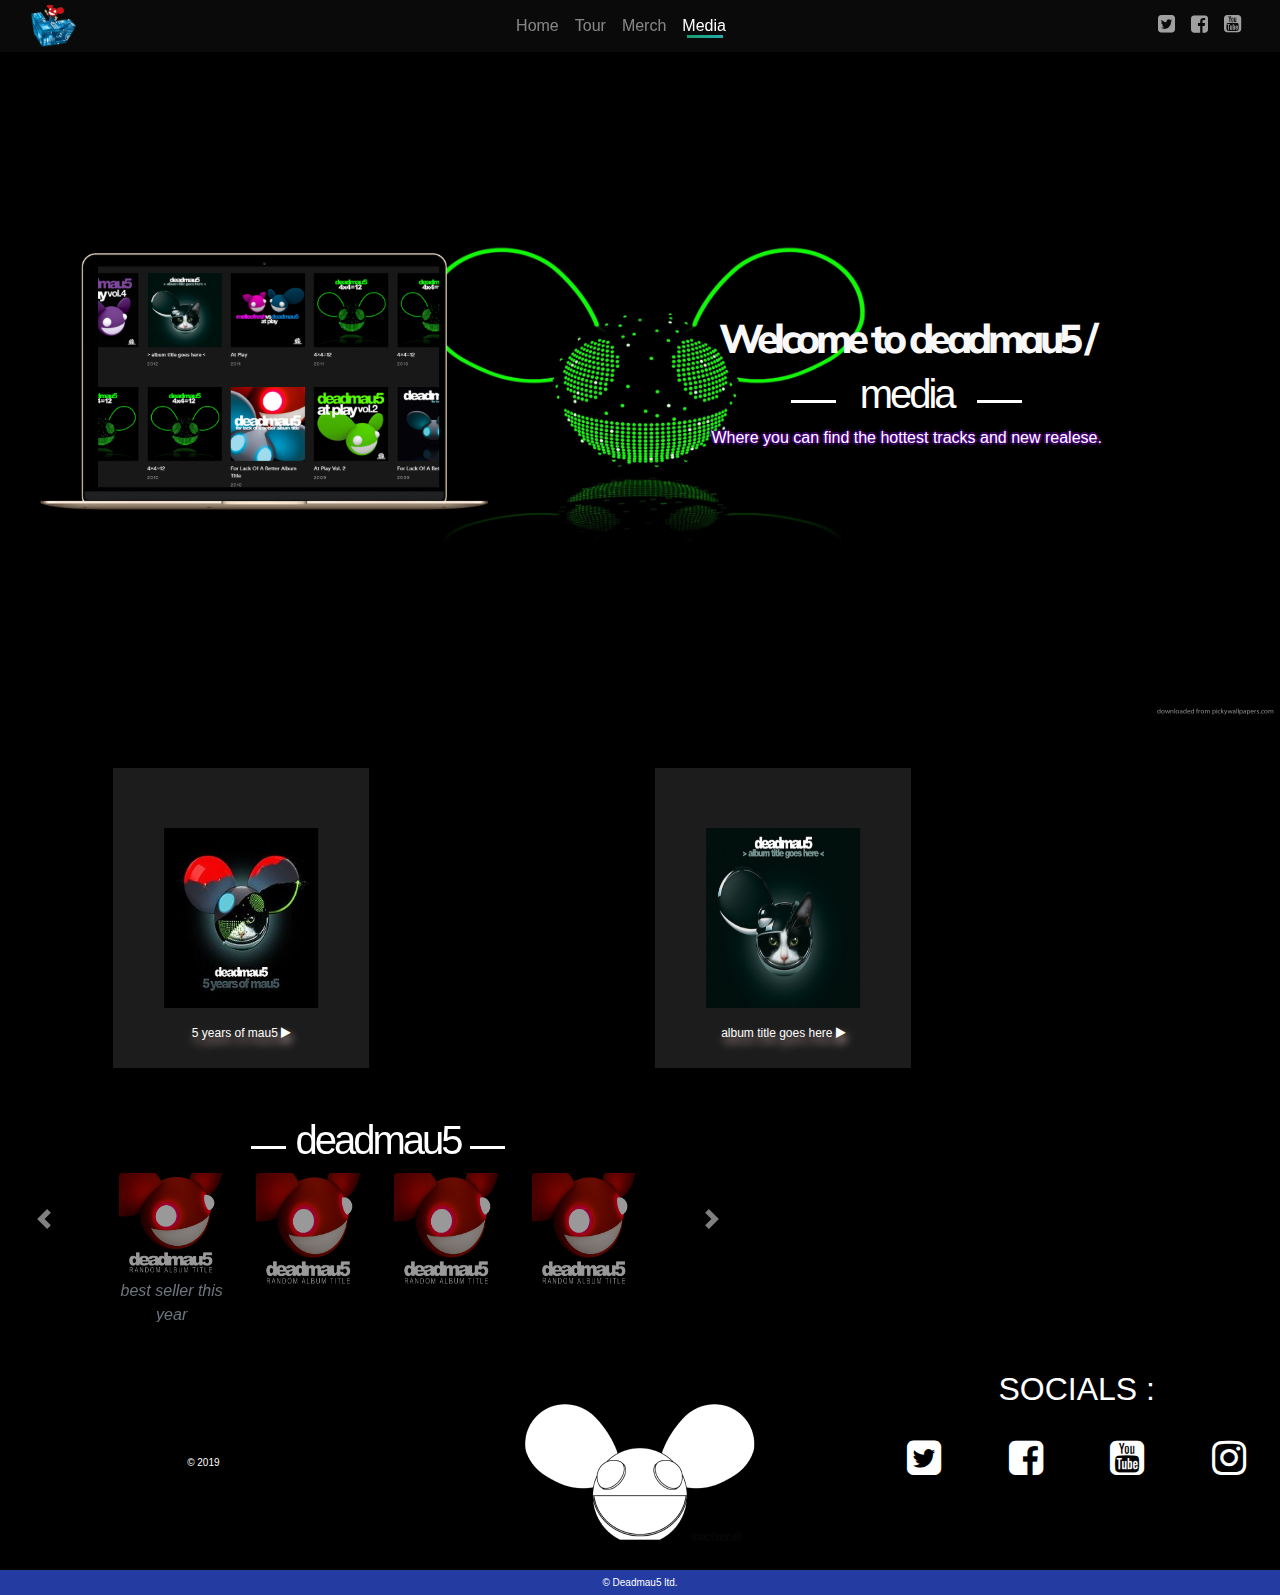
==== media.html @ 0d693689 "updated buttons and color" ====
<!doctype html>
<html lang="en">
  <head>
    <!-- Required meta tags -->
    <meta charset="utf-8">
    <meta name="viewport" content="width=device-width, initial-scale=1, shrink-to-fit=no">

    <!-- Bootstrap CSS -->
    <link rel="stylesheet" href="https://stackpath.bootstrapcdn.com/bootstrap/4.3.1/css/bootstrap.min.css" integrity="sha384-ggOyR0iXCbMQv3Xipma34MD+dH/1fQ784/j6cY/iJTQUOhcWr7x9JvoRxT2MZw1T" crossorigin="anonymous">
   <!--Font Awesome-->
   <link rel="stylesheet" href="https://stackpath.bootstrapcdn.com/font-awesome/4.7.0/css/font-awesome.min.css">
    <!--Style Css-->
    <link rel="stylesheet" href="assets/style.css" type="text/css" />
    <title>Deadmau5</title>
  </head>
  <body>
    <div class="wrapper">  
<!--NavBar-->
 <nav class="navbar navbar-expand-lg navbar-dark fixed-top">
    <div class="container-fluid">
      <a class="navbar-brand " href="index.html"> <img src="assets/images/logo.svg" alt=""></a>
      <button class="navbar-toggler" type="button" data-toggle="collapse" data-target="#navbarResponsive" aria-controls="navbarResponsive" aria-expanded="false" aria-label="Toggle navigation">
        <span class="navbar-toggler-icon"></span>
      </button>
      <div class="collapse navbar-collapse" id="navbarResponsive">
        <ul class="navbar-nav mx-auto text-center">
          <li class="nav-item">
            <a class="nav-link" href="index.html">Home</a>
          </li>
          <li class="nav-item">
            <a class="nav-link" href="tour.html">Tour</a>
          </li>
          <li class="nav-item">
            <a class="nav-link" href="store.html">Merch</a>
          </li>
           <li class="nav-item active">
            <a class="nav-link" href="media.html">Media</a>
          </li>
        </ul>
      </div>
      <div class="socials d-none d-lg-block" id="navbarResponsive">
        <ul class="navbar-nav mr-auto">
          <li class="nav-item">
            <a class="nav-link" href="#"><i class="fa fa-twitter-square"></i></a>
          </li>
         <li class="nav-item">
            <a class="nav-link" href="#"><i class="fa fa-facebook-square"></i></a>
          </li>
         <li class="nav-item">
            <a class="nav-link" href="#"><i class="fa fa-youtube-square"></i></a>
          </li>
        </ul>
      </div>
    </div>
  </nav>
<!--End of NavBar-->

<!-- Media hero -->
<section class="hero-media d-flex align-items-center">
    <div class="container-fluid">
        <div class="row">
            <div class="col-12 col-lg-5">
                <img class="laptop-screen" src="assets/images/media-screen.png"></img>
            </div>
            
             <div class="col-12 col-lg-7 d-flex align-items-center justify-content-center ">
                <div class="hero-content text-center">
                    <h1 class="hero-heading media-heading">Welcome to deadmau5 /</h1>
                    <h1 class="media-heading media-lined">media</h1>
                    <p class="media-info">Where you can find the hottest tracks and new realese.</p>
                </div>
             </div>
        </div>
    </div>
</section>
<!-- End of  Media hero -->

<!-- Spotify -->
<section class="spotify">
  <div class="spotify-grid my-5">
    <div class="row spotify-card">
            <div class=" spotify-album-cover col-6 p-0">
                <div class="spotify-album-box">
                  <img class="spotify-album-photo" src="assets/images/spotify1.jpg"></img>
                  <p class=" mt-3 text-center spotify-album-text">5 years of mau5 <i class="fa fa-play"></i> </p>
                </div>
            </div>
            <div class="col-6  p-0">
              <iframe class="spotify-frame" src="https://open.spotify.com/embed/album/4uKFNr3KNqr4zeLWJfBC66"  frameborder="0" allowtransparency="true" allow="encrypted-media"></iframe>
            </div>
        </div>
        
        <div class="row spotify-card">
            <div class=" spotify-album-cover col-6 p-0">
                <div class="spotify-album-box">
                  <img class="spotify-album-photo" src="assets/images/spotify2.jpg"></img>
                  <p class=" mt-3 text-center spotify-album-text">  album title goes here <i class="fa fa-play"></i> </p>
                </div>
            </div>
            <div class="col-6  p-0">
              <iframe class="spotify-frame" src="https://open.spotify.com/embed/album/5cpwmGEav9fYtQi33w0YTj"  frameborder="0" allowtransparency="true" allow="encrypted-media"></iframe>
            </div>
        </div>
        
  </div>
</section>
<!-- End of Spotify -->

<!-- albums -->
<section class="album my-5">
 <div class="row albums-banner">
    
      <div id="carouselExampleControls" class="carousel slide" data-interval="false">
        <div class="carousel-inner">
      <!-- carousel row -->
            <div class="carousel-item active">
                <div class="row tracks">
                  <h1 class="w-100 text-center media-heading lined-center">deadmau5</h1>
                  <!-- carousel card-->
                  <div class=" col-12 d-lg-block col-lg-3 my-4 my-lg-0">
                        <div class="card">
                          <img class="card-img" src="assets/images/album1.jpg" alt="album cover">
                          <p class="font-italic text-muted text-center">best seller this year</p>
                        </div>
                  </div>
                 <!-- End of carousel card-->
                 
                  <!-- carousel card-->
                  <div class=" col-12 d-lg-block col-lg-3 my-4 my-lg-0">
                        <div class="card">
                          <img class="card-img" src="assets/images/album1.jpg" alt="album cover">
                        </div>
                  </div>
                 <!-- End of carousel card-->
                    <!-- carousel card-->
                  <div class=" col-12 d-none d-lg-block col-lg-3 my-4 my-lg-0">
                        <div class="card">
                          <img class="card-img" src="assets/images/album1.jpg" alt="album cover">
                        </div>
                  </div>
                 <!-- End of carousel card-->
                 
                  <!-- carousel card-->
                  <div class=" col-12 d-none d-lg-block col-lg-3 my-4 my-lg-0">
                        <div class="card">
                          <img class="card-img" src="assets/images/album1.jpg" alt="album cover">
                        </div>
                  </div>
                 <!-- End of carousel card-->
                
                
                 
                 
                </div>
            </div>
      <!-- End of carousel row -->   
             <div class="carousel-item">
                <div class="row tracks">
                   <h1 class="w-100 text-center media-heading lined-center">mau5trap</h1>
                                   <!-- carousel card-->
                  <div class=" col-12 d-lg-block col-lg-3 my-4 my-lg-0">
                        <div class="card">
                          <img class="card-img" src="assets/images/album2.jpg" alt="album cover">
                        </div>
                  </div>
                 <!-- End of carousel card-->
                 
                  <!-- carousel card-->
                  <div class=" col-12 d-lg-block col-lg-3 my-4 my-lg-0">
                        <div class="card">
                          <img class="card-img" src="assets/images/album2.jpg" alt="album cover">
                        </div>
                  </div>
                 <!-- End of carousel card-->
                    <!-- carousel card-->
                  <div class=" col-12 d-none d-lg-block col-lg-3 my-4 my-lg-0">
                        <div class="card">
                          <img class="card-img" src="assets/images/album2.jpg" alt="album cover">
                        </div>
                  </div>
                 <!-- End of carousel card-->
                 
                  <!-- carousel card-->
                  <div class=" col-12 d-none d-lg-block col-lg-3 my-4 my-lg-0">
                        <div class="card">
                          <img class="card-img" src="assets/images/album2.jpg" alt="album cover">
                        </div>
                  </div>
                 <!-- End of carousel card-->
         
                </div>
            </div>
            
            <!-- Controls-->
            <a class="carousel-control-prev" href="#carouselExampleControls" role="button" data-slide="prev">
              <span class="carousel-control-prev-icon" aria-hidden="true"></span>
              <span class="sr-only">Previous</span>
            </a>
            <a class="carousel-control-next" href="#carouselExampleControls" role="button" data-slide="next">
              <span class="carousel-control-next-icon" aria-hidden="true"></span>
              <span class="sr-only">Next</span>
            </a>
          </div>
      
 </div>
</section>
<!-- End of albums -->


<!-- Footer -->
<footer class="footer">
  <div class="row">
    <div class="footer-col col-12 col-lg-4 d-none d-lg-flex justify-content-center align-items-center">
        <p class="copywrite"> © 2019 </p>
    </div>
      <div class="footer-col col-12 col-lg-4 d-flex justify-content-center align-items-center">
      <img src="assets/images/logo-footer.png"></img>
    </div>
    <div class="footer-col col-12 col-lg-4">
          <div class="footer-socials text-center">
            <h2 class="text-uppercase">socials :</h2>
              <ul class="social-links p-0">
                <li>
                  <a href="#"><i class="fa fa-twitter-square"></i></a>
                </li>
                <li>
                  <a href="#"><i class="fa fa-facebook-square"></i></a>
                </li>
                <li>
                  <a href="#"><i class="fa fa-youtube-square"></i></a>
                </li>
                 <li>
                  <a href="#"><i class="fa fa-instagram"></i></a>
                </li>
              </ul>
          </div>
    </div>
  </div>
  <div class="row copywrite-banner">
    <div class="col d-flex justify-content-center  align-items-center text-center">
        <p class="copywrite"> © Deadmau5 ltd.</p>
    </div>
  </div>
</footer>
<!-- End Of Footer-->


</div>  
</section>
    <!-- Optional JavaScript -->
    <!-- jQuery first, then Popper.js, then Bootstrap JS -->
    <script src="https://code.jquery.com/jquery-3.3.1.slim.min.js" integrity="sha384-q8i/X+965DzO0rT7abK41JStQIAqVgRVzpbzo5smXKp4YfRvH+8abtTE1Pi6jizo" crossorigin="anonymous"></script>
    <script src="https://cdnjs.cloudflare.com/ajax/libs/popper.js/1.14.7/umd/popper.min.js" integrity="sha384-UO2eT0CpHqdSJQ6hJty5KVphtPhzWj9WO1clHTMGa3JDZwrnQq4sF86dIHNDz0W1" crossorigin="anonymous"></script>
    <script src="https://stackpath.bootstrapcdn.com/bootstrap/4.3.1/js/bootstrap.min.js" integrity="sha384-JjSmVgyd0p3pXB1rRibZUAYoIIy6OrQ6VrjIEaFf/nJGzIxFDsf4x0xIM+B07jRM" crossorigin="anonymous"></script>
  </body>
</html>
---- assets/style.css ----
@import url('https://fonts.googleapis.com/css?family=Muli:200,300,400,700,800&display=swap');

*{
    box-sizing: border-box;
}
body{
    background-color: #000000
}
.wrapper{
     overflow-x: hidden;
}

/* #### Navbar #### */
.navbar{
    background-color: #0f0e0ebd;
    color: #F9F8F8 !important;
    padding-top:0;
    padding-bottom:0;
}

.socials ul li a i{
    color: rgba(200, 200, 201, 0.788) ;
    font-size: 20px;
    transition:all 0.4s ease-in;
}
.socials ul li a i:hover{
    transform:translateY(-2px);
    color:rgba(206, 205, 205, 1) ;
}
.active{
    position:relative;
}
.active:after{
    position: absolute;
    content: '';
    height: 3px;
    background: linear-gradient(to left, #23ACAC, #1A9E6E);
    bottom: 8px;
    left:50%;
    transform:translateX(-50%);
    width: 50px;
}

/*#### Hero ####*/
.hero{
    height:85vh;
    background: linear-gradient(to top, #20002cda, #534f5552), url(images/hero.jpg);
    background-position:center;
    background-size:100% 100%;
    position:relative;
}
.hero-wrapper{
     position:absolute;
    top:65%;
    left:50%;
    transform:translate(-50% ,-50%);
}
.hero-content{
    animation: fadeIn 2.5s ease-in-out;
}
.hero-heading{
    font-size:64px;
    color:#F9F8F8;
    font-family: 'Muli', sans-serif;
    font-weight: 800;
    letter-spacing: -4.5px;
}
.btn-hero{
    border-radius: 25px;
    width:180px;
    padding:10px 0;
     color:#F9F8F8;
}


/*### brands ###*/
.genres{
    background-color:#0c0c0c;
}
.genres-text{
    background: -webkit-linear-gradient(#0077E6, #E7ECFF);
    -webkit-background-clip: text;
    -webkit-text-fill-color: transparent;
    font-weight: bold;
    font-size: 38px;
    opacity: 0.35;
}
.genres-row{
    height: 120px;
}
.genres-img{
    width:80%;
    height: 75px;
}
/*### Banner ####*/
.banner{
    position: relative;
    height:300px;
     background: linear-gradient(to top, #02115ed1, #f2fcfea1), url(../assets/images/banner.png);
    background-position: top left;
    clip-path: polygon(0% 0%, 100% 0, 100% 96%, 51% 100%, 0 93%);
}

.banner-text{
    
    position: absolute;
    top:80%;
    right:50%;
    transform: translate(50%,-50%);
    color: #C2C2C2;
    width:100%;
    text-align: center;
}
.banner-heading{
    font-size: 28px;
}

/*### videos ###*/
.videos{
    margin-top:30px;
}
.videos-vid{
    width:100%;
}

.vid-container {
  border-radius: 50px;
  overflow: hidden;
  z-index: 1;
}


/*### footer ###*/
.footer{
      color:#fff;
}

.copywrite{
    color:#fff;
    font-size:10px;
}
.footer-col{
    height:200px;
}
.footer-socials h2{
    margin-bottom: 20px;
}
.social-links{
    display: flex;
    width:100%;
    justify-content: space-around;
    font-size: 40px;
    list-style: none;
   
}
.social-links li a i{
     color:#fff;
}

.copywrite-banner{
    background-color:#243CA1;
    height:25px;
}
.copywrite-banner p{
    margin:0;
}



/*#####  Moodle  ####*/
.modal-header{
    position: relative;
} 
.modal-content{
    background-image: url(../assets/images/moodle.jpg);
    background-size: 100% 100%;
    color:rgb(206, 211, 210);
    opacity: 0.85;
    width:80%;
    margin:auto;
}
.modal-title{
    line-height: 2.5;
    font-size:17px;
}
.modal-header h5{
    position: absolute;
    left:50%;
    transform: translateX(-50%);
    color:rgb(224, 224, 224);
    font-weight: 300;
}
textarea.form-control{
    background: #ffffff30;
}
textarea.form-control:focus{
    background: rgba(110, 99, 121, 0.53);
    color: #fff;
    font-weight: lighter;
}
.modal-header .close{
    padding:0;
    margin:0;
    color:rgb(107, 107, 107);
    font-size:40px;
    transition: all 0.8s ease-in-out;
}
.modal-header .close:hover{
    color:red;
    transform: translateY(-1px);
}
.modal-header .close:focus {outline:0;}

.form-group ::placeholder{
     color:white;
     font-size: 12px;
}

.form-group input{
    background:#ffffff30;
    width:85%;
}
.form-group input:focus{
    background: rgba(110, 99, 121, 0.53);
    color: white;
    font-weight: lighter;
}

.format{
    font-size:10px;
    color:white;
    padding-left:20px;
}

/*### Media Queries ###*/
@media only screen and (min-width: 950px){
    .hero-wrapper{
        top:60%;
        left:20%;
    }
    .banner-text{
        top:50%;
        right:20%;
        transform: translate(50%,-50%);
        color: #C2C2C2;
}
.banner-heading{
    font-size: 38px;
}

.active:after{
    left: 22%;
    width: 60%;
    transform: translate(0);
}
}

/*############################################################*/
@media only screen and (min-width: 650px){
    .hero-heading{
    font-size:38px;
    color:#F9F8F8;
}

.modal-content{
    opacity: 0.9;
    width: 100%;
}

.form-group input{
    width:75%;
}

}

/*####################################*/

/*### Animations ###*/

@keyframes fadeIn {
    0%{
       opacity:0;
       transform:translateX(-10px);
    }
    50%{
        opacity:0.45;
         transform:translateX(10px);
    }
    100%{
        opacity:1;
        transform:translateX(0);
    }
}


/*### general ###*/

.my-container{
    width:90%;
    margin: 50px auto;
}


/*######################### Tour Page ####################*/

/*### Hero ###*/
.hero-tour{
    height:80vh;
    background:url(../assets/images/tour-page.png);
    background-position:center;
    background-size:100% 100%;
    position:relative;
}

.tour-wrapper{
     position:absolute;
     top:65%;
     left:50%;
     transform:translate(-50% ,-50%);
}

.hero-sub-heading {
      font-size:38px;
      color:#F9F8F8;
      font-family: 'Muli',sans-serif;
      font-weight: 200;
      letter-spacing: -4.5px;
      text-align: center;
}

/*### Dates ###*/
.date{
    position:relative;
    margin-left:5px;
}

.date::after{
    display:none;
}
.date-small{
    color:#fff;
    font-size:16px;
    font-weight:200;
    font-family: 'Muli',sans-serif;
}

/*### timetable ###*/
.timetable{
    height: 650px;
    background:url(../assets/images/tour-timetable.png);
    background-size: 100% 100%;
}

.timetable-info{
      width:100%;
      color: #fff;
      text-shadow: -2px 0 #4B0081 , 0 2px #4B0081, 2px 0 #4B0081, 0 -2px #4B0081;
      border:none;
}
tr{
    height: 50px;
}
tr:nth-child(odd){
    border-bottom: solid #1A9E6E 2px;
}
tr:nth-child(even){
    border-bottom: solid #44C3EC 2px;
}
td:nth-child(1){
    text-align: center;
    width:15%;
}
td:nth-child(2){
    text-align: center;
    width:70%;
}
td:nth-child(3){
    text-align: center;
    width:15%;
}



/*######################### Tour Page End ####################*/
@media only screen and (min-width: 950px){
    .tour-wrapper{
        top:42%;
        left:25%;
        transform:translate(-50% ,-50%);
}
.hero-sub-heading{
    font-size:64px;
    text-align: start;
}
.date{
    position:relative;
    margin-left:5px;
}


.date::after{
    content:'';
    position:absolute;
    left:-60px;
    top:50%;
    background:#fff;
    height:3px;
    width:50px;
}



/*#### table  ####*/
td:nth-child(1){
    text-align: center;
    width:25%;
}
td:nth-child(2){
    text-align: center;
    width:50%;
}
td:nth-child(3){
    text-align: center;
    width:25%;
}
}


/*######################### Media Page ####################*/


/*### media hero ###*/
.hero-media{
    background:url(../assets/images/media-page.jpg);
    background-size:100% 100%;
    height:100%;
    padding-top:80px;
    padding-bottom:20px;
}

.laptop-screen{
    width:100%;
    height:100%;
}

.media-heading{
    font-size:40px;
}
.media-lined{
    position:relative;
    color:#fff;
    letter-spacing:-3px;
}
.media-lined::after{
    position:absolute;
    content:'';
    height :3px;
    width:45px;
    background:#fff;
    left: 55px;
    top: 30px;
}
.media-lined::before{
    position:absolute;
    content:'';
    height :3px;
    width:45px;
    background:#fff;
    right: 55px;
    top: 30px;
}



.media-info{
    color:#fff;
    text-shadow: -2px 0 #4B0081 , 0 2px #4B0081, 2px 0 #4B0081, 0 -2px #4B0081;
}

/*### Spotify ###*/

.spotify-album-box{
    width:60%;
    height: 60%;
    position: absolute;
    top:50%;
    left:50%;
    transform: translate(-50%,-50%);
}

.spotify-album-photo{
    width: 100%;
    height:100%;
}

.spotify-album-text{
    color:#fff;
    font-size:12px;
    text-shadow: 2px 6px 10px #CEB3AF;
}

.spotify-card{
    height:300px;
}
.spotify-album-cover{
    background-color:#1C1C1C;
    position: relative;
}
.spotify-frame{
    height: 100%;
    width:100%;
}

.spotify-grid{
    height:100%;
    display: grid;
    width:80%;
    margin: auto;
    grid-column-gap: 60px;
    grid-row-gap: 60px;
    grid-template-columns: 1fr;
    grid-template-rows: 1fr;
}



/*### albums ###*/

.tracks{
    width:70%;
    margin:auto;
}
.lined-center{
    position:relative;
    color:#fff;
    letter-spacing:-3px;
}
.lined-center::after{
    position:absolute;
    content:'';
    height :3px;
    width:15px;
    background:#fff;
    left: 10%;
    top: 30px;
}
.lined-center::before{
    position:absolute;
    content:'';
    height :3px;
    width:15px;
    background:#fff;
    right: 10%;
    top: 30px;
}

.card{
    height: 150px;
    width:100%;
    transition: all 1s ease;
    background: linear-gradient(to top, black, black);
}
.card-img{
    height: 80%;
    width:100%;
    opacity: 0.6;
    transition: all 1s ease;
}
.card:hover{
    transform:scale(1.02);
}
.card:hover .card-img{
    opacity: 1;
}

.carousel-item.active:after{
    display: none;
}


/*### Media page Media Queries ###*/
/*############################################################*/
@media only screen and (min-width: 650px){
.hero-media{
    height:80vh;
}
.media-lined::after{
    left: 80px;
}
.media-lined::before{
    right: 80px;
}
.lined-center::after{
    left: 27%;
    width:35px;
}
.lined-center::before{
    right: 27%;
    width:35px;
}

.spotify-grid{
    grid-template-columns: repeat(2,1fr);
}

}


/*######################### store Page ####################*/

.store-banner{
    height:100%;
    position: relative;
    width:95%;
    margin: auto;
}
.store-heading{
    position:absolute;
    color:white;
    z-index:20;
    left:50%;
    top:90px;
    transform:translate(-50%,-50%);
     text-shadow: -1px 0 #6e4b87 , 0 1px  #6e4b87, 1px 0  #6e4b87, 0 -1px  #6e4b87;
}
.deadmau5-store{
    height: 80vh;
    position: relative;
    margin-top: 50px;
    background:linear-gradient(to top, #050506c2, #63514830), url(../assets/images/store1.png);
    background-size: cover;
    background-position: center;
    background-repeat: no-repeat;
} 
.mau5trap-store{
    height: 80vh;
    position: relative;
    margin-top: 10px;
    margin-bottom: 5px;
    background: linear-gradient(to top, #050506c2, #63514830), url(../assets/images/store2.jpeg);
    background-size: cover;
    background-position: center;
    background-repeat: no-repeat;
}
.store-content{
    text-align:center;
    position:absolute;
    bottom:5%;
    left:50%;
    z-index:20;
    transform:translate(-50% ,-50%);
}

.btn:hover{
    color:#fff;
}

.btn-store{
    border: solid 2px #fff;
    color:#fff;
    font-family:'Muli', sans-serif;
    font-size:10px;
    padding:8px 25px;
    transition:all 0.9s ease;
}
.btn-store:hover{
    background:#6e637987;
}

.store-content-heading{
    color:#fff;
    font-family:'Muli', sans-serif;
    letter-spacing:2px;
    font-size:12px;
    margin-bottom:20px;
    font-weight:bold;
}


/*### Merch store ###*/

.merch-store{
    width:80%;
    margin:auto;
}
.sales-store{
    display:grid;
    margin:auto;
    width:100%;
    height:800px;
    grid-column-gap:30px;
    grid-row-gap:80px;
    grid-template-columns: repeat(2,1fr);
    grid-template-rows:1fr 1fr 1fr 1fr;
}

.products{
    font-size:0.8rem;
    color:#fff;
}
.sale-strip{
    width:100%;
    background:#FFFC54;
}
.sale-strip-text{
    letter-spacing: -2px;
    display: flex;
    align-items: center;
    justify-content: center;
    height: 100%;
}
.sale-strip-text i{
    padding:0 20px;
    font-size: 15px;
}

.item-card{
    transition: all 0.8s ease-in-out;
}
.item-card:hover{
    transform: translateY(-1px);
    box-shadow: 2px 1px 10px 0px rgba(224,211,224,0.2);
}


.item-img{
    height:80%;
    width:100%;
    position:relative;
}
.item-img img{
    position: absolute;
    height: 100%;
    width: 100%;
    left:0;
    top: 0;
}
.sold{
    opacity: 0.3;
}
.sale-banner{
    background:yellow;
    position:absolute;
    top:0;
    right:0;
    width:60px;
    text-align:center;
    height: 16px;
}
.sale-text{
    font-size:12px;
    font-weight:lighter;
    padding:0;
    margin: 0;
}
.sale-status{
    line-height: 22px;
}
.sold-out{
    text-decoration: line-through;
}
.buy-now-banner{
    position: absolute;
    width:80%;
    height: 15%;
    background:yellow;
    bottom:5%;
    left:50%;
    transform:translate(-50%);
    text-align: center;
    opacity: 0;
    transition: all 0.8s ease;
}
.item-card:hover .buy-now-banner{
    opacity: 1;
    cursor: pointer;
}
.item-text{
    height:20%;
    width:100%;
}
.text-small{
    color:#fff;
    font-size:10px;
}
.line-out{
    text-decoration: line-through;
}

.store-name-box{
      animation: fadeIn 2s ease-in-out;
}

/*### store page Media Queries ###*/
/*############################################################*/
@media only screen and (min-width: 650px){
    .store-banner{
        height:100vh;
        margin:0;
        width: 100%;
    }
    .deadmau5-store{
        height: 100%;
        margin: 0;
    }
    
    .mau5trap-store{
        height: 100%;
        margin: 0;
    }
    
    .sales-store{
        margin:auto;
        width:100%;
        height:418px;
        grid-column-gap:30px;
         grid-row-gap:30px;
        grid-template-columns: repeat(4,1fr);
        grid-template-rows:1fr 1fr;
}

}
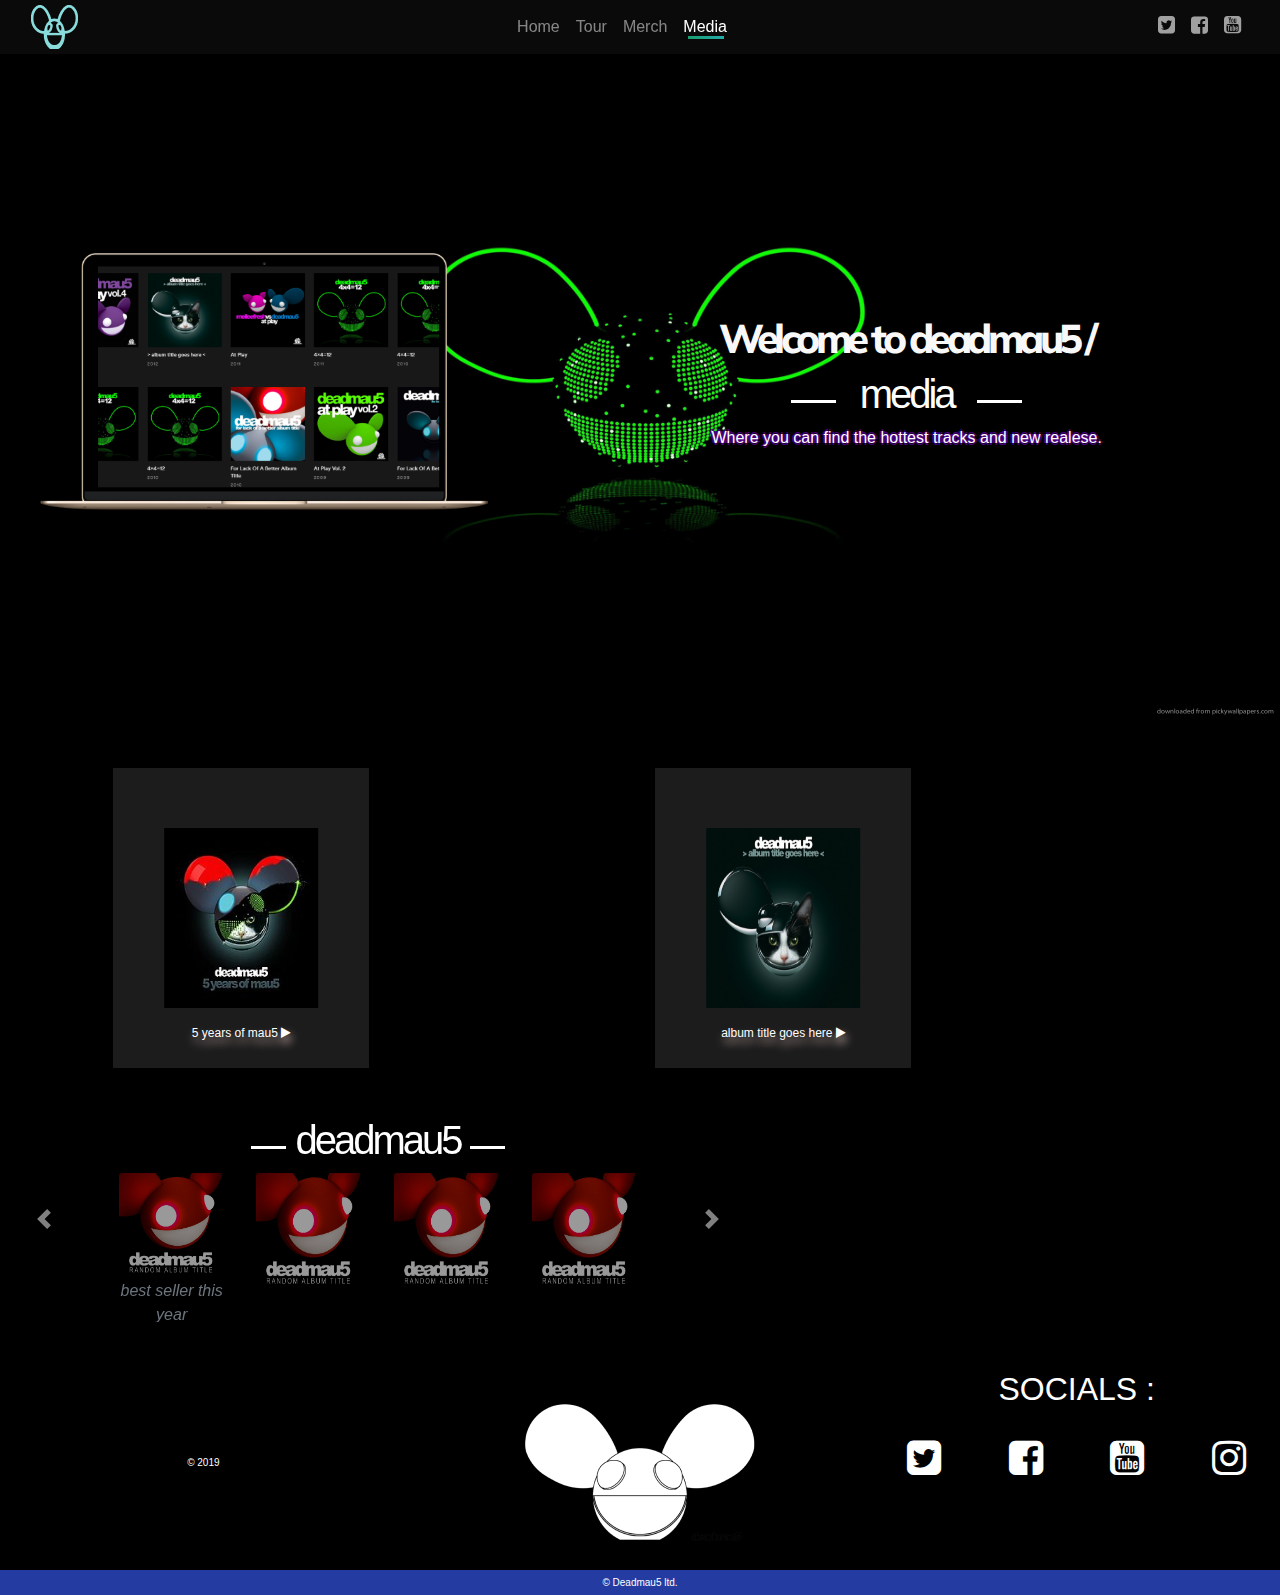
==== commit 6a5ffad6: "updated logo in navbar to something more fitting" ====
--- a/media.html
+++ b/media.html
@@ -11,6 +11,8 @@
    <link rel="stylesheet" href="https://stackpath.bootstrapcdn.com/font-awesome/4.7.0/css/font-awesome.min.css">
     <!--Style Css-->
     <link rel="stylesheet" href="assets/style.css" type="text/css" />
+    <!-- Fav Icon -->
+    <link rel="icon" type="image/png" sizes="32x32" href="assets/images/favicon.png">
     <title>Deadmau5</title>
   </head>
   <body>
@@ -18,7 +20,7 @@
 <!--NavBar-->
  <nav class="navbar navbar-expand-lg navbar-dark fixed-top">
     <div class="container-fluid">
-      <a class="navbar-brand " href="index.html"> <img src="assets/images/logo.svg" alt=""></a>
+      <a class="navbar-brand " href="index.html"> <img src="assets/images/logo.png" alt=""></a>
       <button class="navbar-toggler" type="button" data-toggle="collapse" data-target="#navbarResponsive" aria-controls="navbarResponsive" aria-expanded="false" aria-label="Toggle navigation">
         <span class="navbar-toggler-icon"></span>
       </button>
@@ -41,13 +43,13 @@
       <div class="socials d-none d-lg-block" id="navbarResponsive">
         <ul class="navbar-nav mr-auto">
           <li class="nav-item">
-            <a class="nav-link" href="#"><i class="fa fa-twitter-square"></i></a>
+            <a class="nav-link" href="https://twitter.com/deadmau5?ref_src=twsrc%5Egoogle%7Ctwcamp%5Eserp%7Ctwgr%5Eauthor" target="_blank"><i class="fa fa-twitter-square"></i></a>
           </li>
          <li class="nav-item">
-            <a class="nav-link" href="#"><i class="fa fa-facebook-square"></i></a>
+            <a class="nav-link" href="https://www.facebook.com/deadmau5/" target="_blank"><i class="fa fa-facebook-square"></i></a>
           </li>
          <li class="nav-item">
-            <a class="nav-link" href="#"><i class="fa fa-youtube-square"></i></a>
+            <a class="nav-link" href="https://www.youtube.com/user/deadmau5" target="_blank"><i class="fa fa-youtube-square"></i></a>
           </li>
         </ul>
       </div>
@@ -221,16 +223,16 @@
             <h2 class="text-uppercase">socials :</h2>
               <ul class="social-links p-0">
                 <li>
-                  <a href="#"><i class="fa fa-twitter-square"></i></a>
+                  <a href="https://twitter.com/deadmau5?ref_src=twsrc%5Egoogle%7Ctwcamp%5Eserp%7Ctwgr%5Eauthor" target="_blank"><i class="fa fa-twitter-square"></i></a>
                 </li>
                 <li>
-                  <a href="#"><i class="fa fa-facebook-square"></i></a>
+                  <a href="https://www.facebook.com/deadmau5/" target="_blank" ><i class="fa fa-facebook-square"></i></a>
                 </li>
                 <li>
-                  <a href="#"><i class="fa fa-youtube-square"></i></a>
+                  <a href="https://www.youtube.com/user/deadmau5" target="_blank" ><i class="fa fa-youtube-square"></i></a>
                 </li>
                  <li>
-                  <a href="#"><i class="fa fa-instagram"></i></a>
+                  <a href="https://www.instagram.com/deadmau5/?hl=en" target="_blank" ><i class="fa fa-instagram"></i></a>
                 </li>
               </ul>
           </div>
